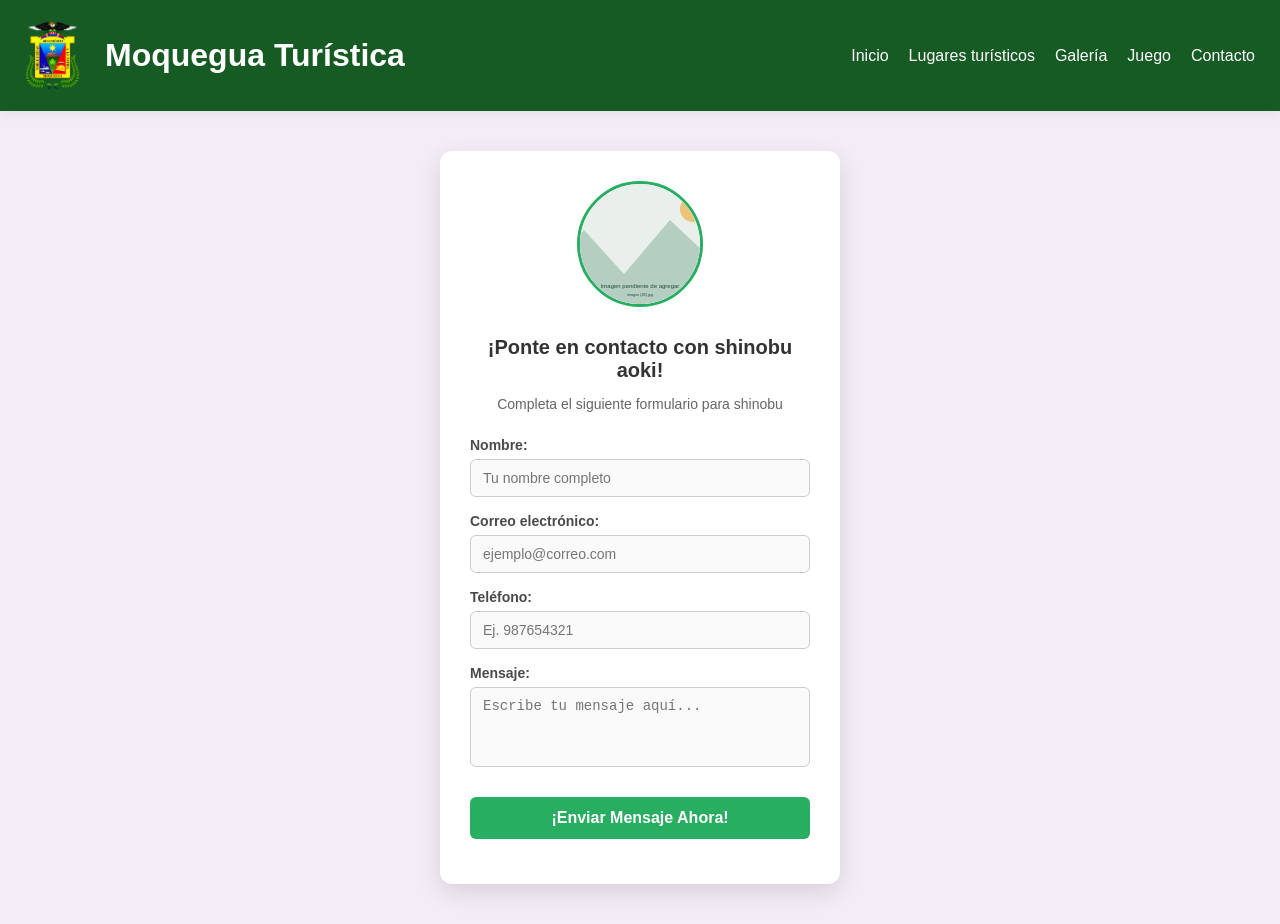
==== contacto.html @ 4a9c0e84 "Add files via upload" ====
<!DOCTYPE html>
<html lang="es">
<head>
    <meta charset="UTF-8">
    <meta name="viewport" content="width=device-width, initial-scale=1.0">
    <title>¡Contáctanos Ahora!</title>
    <style>
        /* Fondo general de la página y estructura en columna vertical */
        body { 
            font-family: 'Segoe UI', Arial, sans-serif; 
            background-color: #f4ecf7; /* Fondo lila suave */
            margin: 0;
            padding: 0;
            display: flex;
            flex-direction: column; /* Apila el encabezado arriba y el contenido abajo */
            align-items: center;
            min-height: 100vh;
            box-sizing: border-box;
        } 

        /* 1. ESTILOS DEL ENCABEZADO SUPERIOR (ARRIBA DEL TODO) */
        .encabezado-principal {
            background-color: #ffffff;
            width: 100%;
            box-shadow: 0px 2px 10px rgba(0, 0, 0, 0.08);
            padding: 10px 40px;
            box-sizing: border-box;
        }

        .barra {
            max-width: 1200px;
            margin: 0 auto;
            display: flex;
            align-items: center;
            justify-content: space-between; /* Escudo/Título a la izquierda, menú a la derecha */
            flex-wrap: wrap;
            gap: 15px;
        }

        /* Tamaño para el escudo en la barra */
        .barra img {
            height: 50px;
            width: auto;
            object-fit: contain;
        }

        .barra h1 {
            color: #333333;
            font-size: 22px;
            margin: 0;
            flex: 1;
            margin-left: 15px;
            text-align: left;
        }

        /* Estilos del menú de navegación horizontal */
        nav {
            display: flex;
            gap: 20px;
        }

        nav a {
            text-decoration: none;
            color: #1769aa;
            font-weight: 600;
            font-size: 15px;
            transition: color 0.2s ease;
            padding: 5px 0;
        }

        nav a:hover {
            color: #27ae60;
        }


        /* 2. CONTENEDOR PARA EL FORMULARIO CUADRADO */
        .contenedor-principal {
            display: flex;
            flex: 1;
            justify-content: center;
            align-items: center;
            padding: 40px 20px;
            width: 100%;
            box-sizing: border-box;
        }

        .tarjeta-formulario { 
            background-color: #ffffff; 
            width: 100%;
            max-width: 400px; /* Ancho del cuadrado */
            padding: 30px; 
            border-radius: 12px; 
            box-shadow: 0px 8px 24px rgba(0, 0, 0, 0.12); 
            text-align: center;
            box-sizing: border-box;
        } 

        /* Estilo para la imagen redonda de Shinobu */
        .imagen-cabecera {
            width: 120px; 
            height: 120px;
            object-fit: cover;
            border-radius: 50%; 
            margin-bottom: 15px;
            border: 3px solid #27ae60;
        }

        .tarjeta-formulario h1 {
            color: #333333;
            font-size: 20px;
            margin: 10px 0 5px 0;
        }

        .subtitulo {
            color: #666666;
            margin-bottom: 25px;
            font-size: 14px;
        }

        form {
            text-align: left;
        }

        .form-group {
            margin-bottom: 16px;
        }

        label { 
            display: block; 
            font-weight: 600;
            margin-bottom: 6px;
            color: #4a4a4a;
            font-size: 14px;
        } 

        input, textarea { 
            width: 100%; 
            padding: 10px 12px; 
            box-sizing: border-box; 
            border: 1px solid #cccccc;
            border-radius: 6px;
            font-size: 14px;
            background-color: #fafafa;
            transition: all 0.3s ease;
        } 

        input:focus, textarea:focus {
            border-color: #27ae60;
            background-color: #ffffff;
            outline: none;
            box-shadow: 0 0 5px rgba(39, 174, 96, 0.25);
        }

        textarea { 
            height: 80px; 
            resize: none; 
        } 

        button { 
            background-color: #27ae60; 
            color: white; 
            padding: 12px; 
            border: none; 
            margin-top: 10px; 
            width: 100%; 
            cursor: pointer; 
            font-weight: bold;
            font-size: 16px;
            border-radius: 6px;
            transition: background 0.2s ease;
        }

        button:hover {
            background-color: #219653; 
        }

        #respuesta {
            margin-top: 15px;
            font-weight: 600;
            font-size: 14px;
        }
        * ENCABEZADO DE MOQUEGUA TURÍSTICA */

.encabezado {
    background: linear-gradient(135deg, #751b40, #a63856);
    color: white;
    text-align: center;
    padding: 35px 20px;
}

.encabezado h1 {
    font-size: 36px;
    margin: 0 0 12px;
    color: white;
}

.encabezado p {
    font-size: 16px;
    margin-bottom: 25px;
}

/* MENÚ DE NAVEGACIÓN */

.menu {
    display: flex;
    justify-content: center;
    align-items: center;
    flex-wrap: wrap;
    gap: 15px;
}

.menu a {
    color: white;
    text-decoration: none;
    font-size: 16px;
    font-weight: bold;
    padding: 12px 18px;
    border-radius: 8px;
    transition: background 0.3s;
}

.menu a:hover,
.menu a.activo {
    background-color: white;
    color: #751b40;
}

/* CENTRAR EL CONTENIDO */

main {
    max-width: 1200px;
    margin: 0 auto;
    padding: 30px 20px;
}

main h2 {
    text-align: center;
    margin-bottom: 25px;
}

/* ADAPTACIÓN PARA CELULARES */

@media (max-width: 600px) {
    .encabezado h1 {
        font-size: 26px;
    }

    .menu {
        gap: 8px;
    }

    .menu a {
        font-size: 14px;
        padding: 10px;
    }
}

/* ENCABEZADO VERDE - LUGARES TURISTICOS */

body {
    margin: 0;
}

body header.encabezado-principal {
    display: block !important;
    width: 100%;
    background: #175b24 !important;
    color: white !important;
    padding: 18px 25px !important;
    text-align: left !important;
}

body header.encabezado-principal .barra {
    max-width: 1250px;
    margin: 0 auto;
    display: flex !important;
    flex-direction: row !important;
    align-items: center !important;
    justify-content: space-between;
    gap: 25px;
}

body header.encabezado-principal .barra img {
    width: 55px;
    height: 75px;
    object-fit: contain;
    flex-shrink: 0;
}

body header.encabezado-principal .barra h1 {
    color: white !important;
    font-size: 32px;
    margin: 0 !important;
    white-space: nowrap;
}

body header.encabezado-principal .barra nav {
    display: flex !important;
    flex-direction: row !important;
    align-items: center;
    justify-content: flex-end !important;
    flex-wrap: wrap;
    gap: 20px;
    margin-left: auto;
}

body header.encabezado-principal .barra nav a {
    color: white !important;
    text-decoration: none !important;
    background: transparent !important;
    font-size: 16px;
    font-weight: normal;
    padding: 8px 0;
    white-space: nowrap;
}

body header.encabezado-principal .barra nav a:hover {
    color: #ffdd77 !important;
}

@media (max-width: 900px) {
    body header.encabezado-principal .barra {
        flex-wrap: wrap;
        justify-content: center;
    }

    body header.encabezado-principal .barra h1 {
        white-space: normal;
    }

    body header.encabezado-principal .barra nav {
        margin-left: 0;
        justify-content: center !important;
    }
}
/* Pie de página */
footer {
    text-align: center;
    background-color: #43A047;
    color: white;
    padding: 18px;
}

    </style>
</head>
<body>

    <!-- EL ENCABEZADO AHORA SE MANTIENE COMPLETAMENTE ARRIBA -->
    <header class="encabezado-principal">
        <div class="barra">
            <img src="imagenes/escudo.png" alt="Escudo de Moquegua">
            <h1>Moquegua Turística</h1>
            <nav>
                <a href="index.html">Inicio</a>
                <a href="lugares.html">Lugares turísticos</a>
                <a href="galeria.html">Galería</a>
                <a href="juego.html">Juego</a>
                <a href="contacto.html">Contacto</a>
            </nav>
        </div>
    </header>

    <!-- ESTE CONTENEDOR CENTRA EL FORMULARIO CUADRADO EN EL ESPACIO RESTANTE -->
    <div class="contenedor-principal">
        <div class="tarjeta-formulario">
            <img src="imagenes/pendiente-02.svg" alt="Contacto" class="imagen-cabecera">
            
            <h1>¡Ponte en contacto con shinobu aoki!</h1>
            <p class="subtitulo">Completa el siguiente formulario para shinobu</p>
            
            <form id="formulario">
                <div class="form-group">
                    <label for="nombre">Nombre:</label>
                    <input type="text" id="nombre" placeholder="Tu nombre completo">
                </div>
                
                <div class="form-group">
                    <label for="correo">Correo electrónico:</label>
                    <input type="email" id="correo" placeholder="ejemplo@correo.com">
                </div>

                <div class="form-group">
                    <label for="telefono">Teléfono:</label>
                    <input type="tel" id="telefono" placeholder="Ej. 987654321">
                </div>
                
                <div class="form-group">
                    <label for="mensaje">Mensaje:</label>
                    <textarea id="mensaje" placeholder="Escribe tu mensaje aquí..."></textarea>
                </div>
                
                <button type="submit">¡Enviar Mensaje Ahora!</button> 
            </form>
            
            <p id="respuesta"></p>
        </div>
    </div>

    <!-- Script de validación interactiva -->
    <script>
        const formulario = document.getElementById("formulario"); 

        formulario.addEventListener("submit", function(event) { 
            event.preventDefault(); 
            
            let nombre = document.getElementById("nombre").value.trim(); 
            let correo = document.getElementById("correo").value.trim(); 
            let telefono = document.getElementById("telefono").value.trim(); 
            let mensaje = document.getElementById("mensaje").value.trim(); 
            let respuesta = document.getElementById("respuesta"); 
            
            if (nombre === "" || correo === "" || telefono === "" || mensaje === "") { 
                respuesta.textContent = "❌ Por favor, completa todos los campos requeridos."; 
                respuesta.style.color = "#c0392b"; 
            } else { 
                respuesta.textContent = "✨ ¡Excelente " + nombre + "! Solicitud registrada de manera exitosa."; 
                respuesta.style.color = "#27ae60"; 
                formulario.reset(); 
            } 
        });
    </script>
</body>
</html>
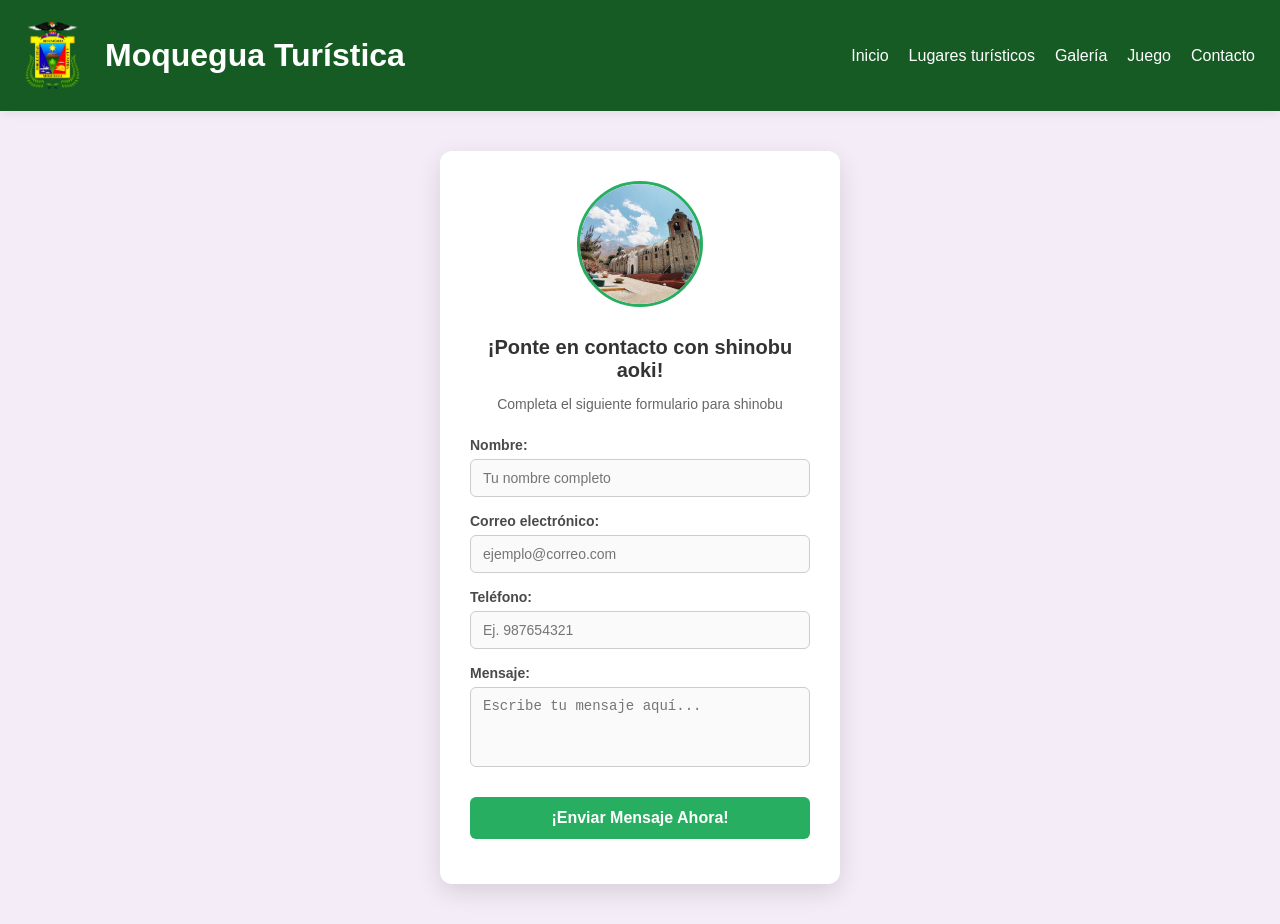
==== commit c217766c: "Add files via upload Actualización de fotografías de Moquegua Turística." ====
--- a/contacto.html
+++ b/contacto.html
@@ -363,7 +363,7 @@
     <!-- ESTE CONTENEDOR CENTRA EL FORMULARIO CUADRADO EN EL ESPACIO RESTANTE -->
     <div class="contenedor-principal">
         <div class="tarjeta-formulario">
-            <img src="imagenes/pendiente-02.svg" alt="Contacto" class="imagen-cabecera">
+            <img src="imagenes/foto-02.jpg" alt="Contacto" class="imagen-cabecera">
             
             <h1>¡Ponte en contacto con shinobu aoki!</h1>
             <p class="subtitulo">Completa el siguiente formulario para shinobu</p>
